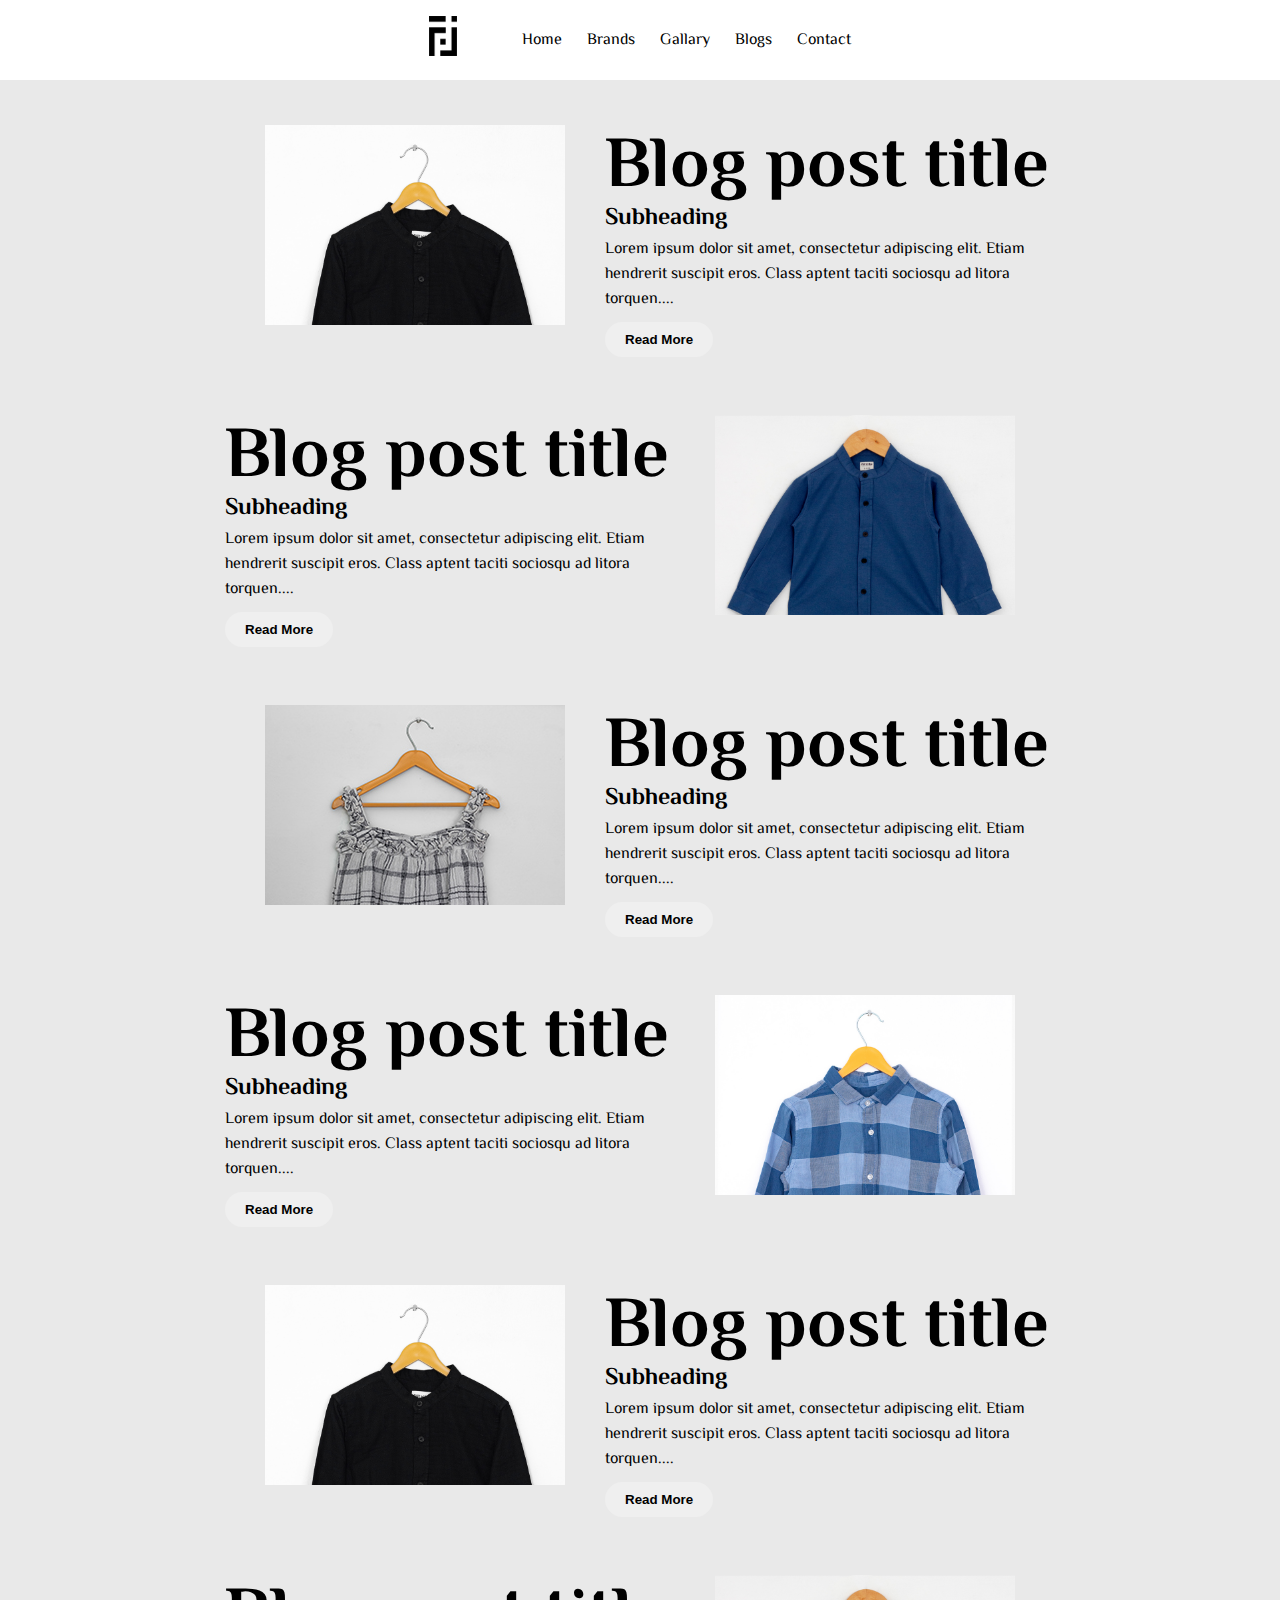
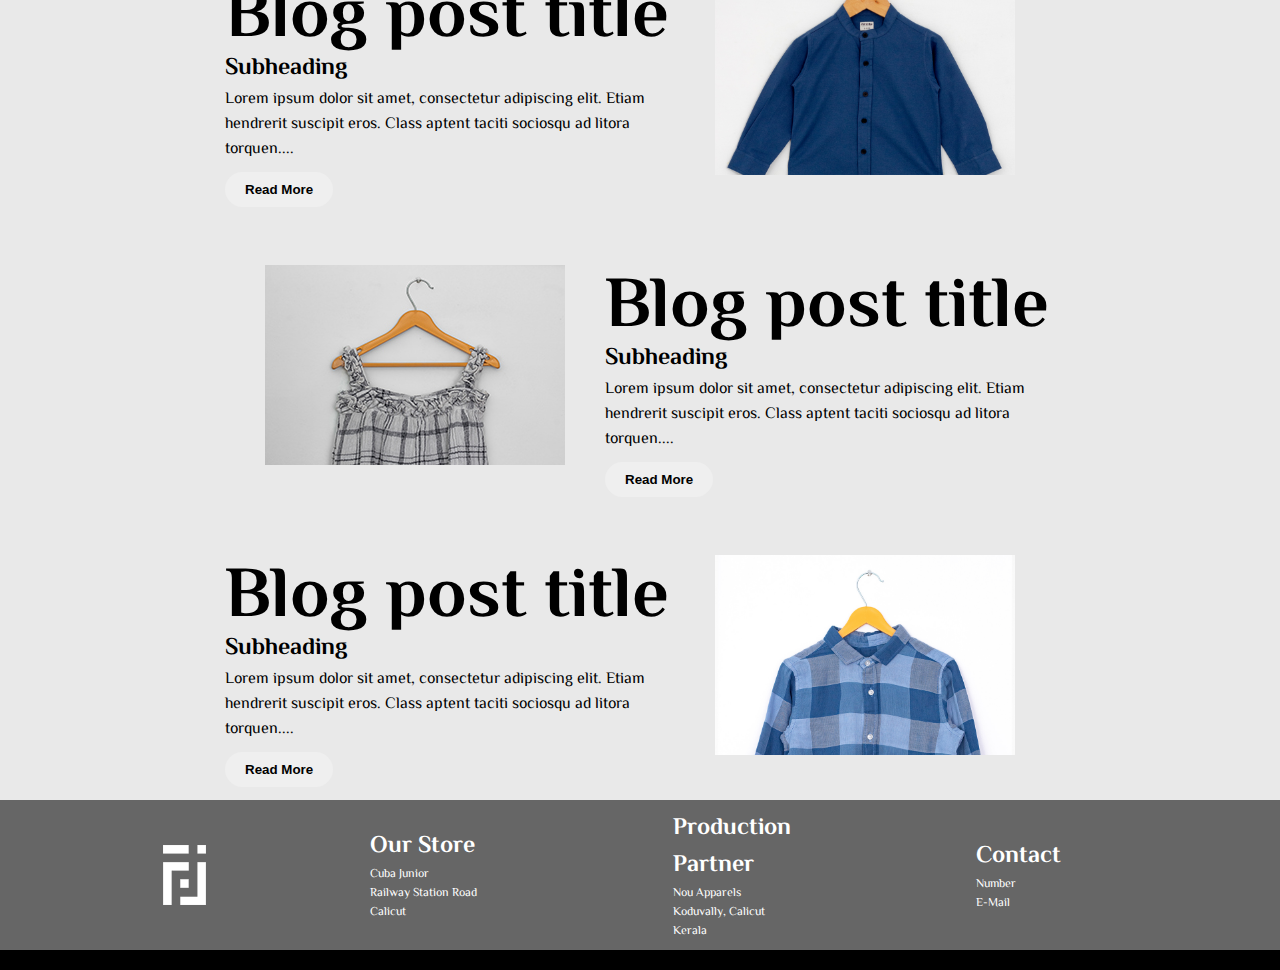
==== blogs.html @ 413bcbee "Removed extensions" ====
<!DOCTYPE html>
<html lang="en">
<head>
    <meta charset="UTF-8">
    <meta http-equiv="X-UA-Compatible" content="IE=edge">
    <meta name="viewport" content="width=device-width, initial-scale=1.0">
    <title>FJ Designs</title>
    <!-- <link rel="stylesheet" href="node_modules/bootstrap/dist/css/bootstrap.css"> -->
    <link rel="stylesheet" href="css/nav.css">
    <link rel="stylesheet" href="css/footer.css">
    <link rel="stylesheet" href="css/blogs.css">
    <link rel="apple-touch-icon" sizes="180x180" href="images/favicon/apple-touch-icon.png">
    <link rel="icon" type="image/png" sizes="32x32" href="images/favicon/favicon-32x32.png">
    <link rel="icon" type="image/png" sizes="16x16" href="images/favicon/favicon-16x16.png">
    <link rel="manifest" href="images/favicon/site.webmanifest">
</head>
<body>
    
        
    <!-- Header section  -->
    <div class="mobile-nav" id="mobilenav">
        <a href="index.html"><img src="images/logos/fj-logo.png" class="header-logo mobile-logo" id="headerlogo" alt=""></a>

        <img src="images/icons/hamburger.svg"  id="hicon" onclick="mobileNavShow()" alt="">
        <img src="images/icons/close-icon.svg"  id="closex" onclick="mobileNavHide()" alt="">
    </div>
    <div id="nav-containerid">
        <a href="index.html"><img class="header-logo mobile-gone" src="images/logos/fj-logo.png" alt=""></a>
        <ul class="container-links">
            <a href="./"><li>Home</li></a>
            <a href="./brands"><li>Brands</li></a>
            <a href="#"><li>Gallary</li></a>
            <a href="./blogs"><li>Blogs</li></a>
            <a href="#footer" onclick="closeForFooter()"><li>Contact</li></a>
        </ul>
    </div>
    <!-- Header section completed -->

<div class="mt"></div>
<div class="blogs-container">
        <div class="blogs">
            <div class="blogs-img-div">
                <img class="blogs-img" src="images/product/black-shirt-blog.jpg" alt="">
            </div>
            <div class="blogs-content">
                <h1>Blog post title</h1>
                <h2>Subheading</h2>
                <p>Lorem ipsum dolor sit amet, consectetur adipiscing elit. Etiam hendrerit suscipit eros. Class aptent taciti sociosqu ad litora torquen....</p>
                <button class="blogs-button">Read More</button>
            </div>
        </div>

        <div class="blogs">

            <div class="blogs-content">
                <h1>Blog post title</h1>
                <h2>Subheading</h2>
                <p>Lorem ipsum dolor sit amet, consectetur adipiscing elit. Etiam hendrerit suscipit eros. Class aptent taciti sociosqu ad litora torquen....</p>
                <button class="blogs-button">Read More</button>
            </div>

            <div class="blogs-img-div">
                <img class="blogs-img" src="images/product/blue-shirt-blog.jpg" alt="">
            </div>
            
        </div>

        <div class="blogs">
            <div class="blogs-img-div">
                <img class="blogs-img" src="images/product/grey-skirt.jpg" alt="">
            </div>
            <div class="blogs-content">
                <h1>Blog post title</h1>
                <h2>Subheading</h2>
                <p>Lorem ipsum dolor sit amet, consectetur adipiscing elit. Etiam hendrerit suscipit eros. Class aptent taciti sociosqu ad litora torquen....</p>
                <button class="blogs-button">Read More</button>
            </div>
        </div>

        <div class="blogs">

            <div class="blogs-content">
                <h1>Blog post title</h1>
                <h2>Subheading</h2>
                <p>Lorem ipsum dolor sit amet, consectetur adipiscing elit. Etiam hendrerit suscipit eros. Class aptent taciti sociosqu ad litora torquen....</p>
                <button class="blogs-button">Read More</button>
            </div>
            
            <div class="blogs-img-div">
                <img class="blogs-img" src="images/product/blue-checks-shirt-blog.jpg" alt="">
            </div>
            
        </div>

        <div class="blogs">
            <div class="blogs-img-div">
                <img class="blogs-img" src="images/product/black-shirt-blog.jpg" alt="">
            </div>
            <div class="blogs-content">
                <h1>Blog post title</h1>
                <h2>Subheading</h2>
                <p>Lorem ipsum dolor sit amet, consectetur adipiscing elit. Etiam hendrerit suscipit eros. Class aptent taciti sociosqu ad litora torquen....</p>
                <button class="blogs-button">Read More</button>
            </div>
        </div>

        <div class="blogs">

            <div class="blogs-content">
                <h1>Blog post title</h1>
                <h2>Subheading</h2>
                <p>Lorem ipsum dolor sit amet, consectetur adipiscing elit. Etiam hendrerit suscipit eros. Class aptent taciti sociosqu ad litora torquen....</p>
                <button class="blogs-button">Read More</button>
            </div>

            <div class="blogs-img-div">
                <img class="blogs-img" src="images/product/blue-shirt-blog.jpg" alt="">
            </div>
            
        </div>

        <div class="blogs">
            <div class="blogs-img-div">
                <img class="blogs-img" src="images/product/grey-skirt.jpg" alt="">
            </div>
            <div class="blogs-content">
                <h1>Blog post title</h1>
                <h2>Subheading</h2>
                <p>Lorem ipsum dolor sit amet, consectetur adipiscing elit. Etiam hendrerit suscipit eros. Class aptent taciti sociosqu ad litora torquen....</p>
                <button class="blogs-button">Read More</button>
            </div>
        </div>

        <div class="blogs">

            <div class="blogs-content">
                <h1>Blog post title</h1>
                <h2>Subheading</h2>
                <p>Lorem ipsum dolor sit amet, consectetur adipiscing elit. Etiam hendrerit suscipit eros. Class aptent taciti sociosqu ad litora torquen....</p>
                <button class="blogs-button">Read More</button>
            </div>
            
            <div class="blogs-img-div">
                <img class="blogs-img" src="images/product/blue-checks-shirt-blog.jpg" alt="">
            </div>
            
        </div>

</div>

        <!-- Footer Section  -->
        <div id="footer" class="footer">
            <img class="logo-footer" src="images/logos/fj-logo-white.png" alt="">
            <div class="footer-box">
                <h2>Our Store</h2>
                <p>Cuba Junior <br>Railway Station Road <br>     Calicut</p>
                
            </div>
            <div class="footer-box">
                <h2>Production Partner</h2>
                <p>Nou Apparels <br>Koduvally, Calicut <br>Kerala</p>
            </div>
            <div class="footer-box">
                <h2>Contact</h2>
                <p>Number <br> E-Mail</p>
            </div>
        </div>

        <div class="copyright"></div>

        <!-- Completed footer section  -->
        <script src="main.js"></script>
</body>
</html>
---- css/nav.css ----
@import url('https://fonts.googleapis.com/css2?family=El+Messiri:wght@400;500;600;700&display=swap');
html, body{
    margin: 0;
    padding: 0;
    scroll-behavior: smooth;
    font-family: 'El Messiri', sans-serif;
}*{
    /* Document Colours  */
    --gray:#e9e9e9;
    --dark-gray:#666;
    --black: #000;
    --brown:#754047;
    --white: #fff;
    --blue: #3C4165;
    --light-peach: #F3C2B7;
    --peach: #EB9C7B;
    --transparent:#00000000;
}.mobile-nav{
    display: none;
    z-index: 5;
    width: 100%;
    height: 80px;
    align-items: center;
    justify-content: space-between;
    position: fixed;
    background-color: var(--white);
}#nav-containerid{
    width: 100%;
    height: 80px;
    display: flex;
    align-items: center;
    justify-content: center;
    position: fixed;
    transform: translateX(0%);
    z-index: 1;
    background-color: var(--white);
}.header-logo{
    height: 40px;
    width: auto;
    cursor: pointer;
}.container-links{
    display: flex;
}.container-links a{
    text-decoration: none;
    cursor: pointer;
}.container-links > a > li{
    list-style: none;
    cursor: pointer;
    margin-left: 25px;
    color: var(--black);
}#hicon{
    position: absolute;
    right: 30px;
    height: 45px;
    width: auto;
    z-index: 5;
    transition: 300ms ease-in-out;
    margin-bottom: 5px;
}#closex{
    position: absolute;
    right: 30px;
    height: 0px;
    width: auto;
    z-index: 5;
    transition: 300ms ease-in-out;
    margin-bottom: 5px;
}
.mobile-logo{
    position: relative;
    transition: 300ms ease-in-out;
    margin-left: 30px;
}@media screen and (max-width:767px){
    .mobile-nav{
        display: flex;
    }#nav-containerid{
        height: 100vh;
        justify-content: center;
        align-items: center;
        transform: translateX(-100%);
    }.container-links{
        flex-direction: column;
        justify-content: center;
        align-items: center;
        padding: 0;
    }.container-links > a > li{
        margin: 0;
        margin-bottom: 20px;
        font-size: 18px;
    }.mobile-gone{
        display: none;
    }
}
@media screen and (max-width:600px){
    #nav-containerid{
        transition: 300ms ease-in-out;
    }
}
---- css/footer.css ----
@import url('https://fonts.googleapis.com/css2?family=El+Messiri:wght@400;500;600;700&display=swap');
*{
    /* Document Colours  */
    --gray:#e9e9e9;
    --dark-gray:#666;
    --black: #000;
    --brown:#754047;
    --white: #fff;
    --blue: #3C4165;
    --light-peach: #F3C2B7;
    --peach: #EB9C7B;
}html, body{
    scroll-behavior: smooth;
    font-family: 'El Messiri', sans-serif;
    background-color: var(--gray);
}.footer{
    height: 150px;
    width: 100%;
    background-color: var(--dark-gray);
    color: var(--white);
    display: flex;
    align-items: center;
    justify-content: space-evenly;

}.logo-footer{
    height: 60px;
    width: auto;
}.footer-box{
    height: 100%;
    width: 140px;
    display: flex;
    flex-direction: column;
    align-items: flex-start;
    justify-content: center;
}.footer-box > h2{
    margin-bottom: 10px;
    margin: 0;
}.footer-box > p{
    font-size: 12px;
    margin: 0;
}.copyright{
    height: 20px;
    width: 100%;
    background-color: #000;
}@media  screen and (max-width:650px) {
    .footer{
        flex-direction: column;
        height: auto;
        align-items: flex-start;
    }.logo-footer{
        padding: 20px;
    }.footer-box{
        width: 50%;
        padding: 20px;
        height: auto;
    }
}
---- css/blogs.css ----
.mt{
    width: 100%;
    height: 80px;
}.blogs-container{
    width: 100%;
    height: auto;
    display: flex;
    align-items: center;
    flex-direction: column;
    justify-content: center;
}.blogs{
    width: 80%;
    height: 250px;
    margin: 20px;
    display: flex;
    align-items: center;
    justify-content: center;
}.blogs-img-div{
    width: 30%;
    margin: 40px;
    width: 300px;
    height: 200px;
    overflow: hidden;

}.blogs-img{
    width: 100%;
    height: 100%;
    object-fit: cover;
}.blogs-content{
    display: flex;
    flex-direction: column;
    justify-content: center;
    align-items: flex-start;
}.blogs-content > h1{
    margin: 0;
    font-size: 72px;
    margin-top: 20px;
}.blogs-content > h2{
    margin: 0;
    margin-top: -25px;
}.blogs-content > p{
    width: 450px;
    margin: 0;
}.blogs-button{
    padding: 10px 20px;
    border: none;
    border-radius: 25px;
    font-weight: bold;
    margin-top: 10px;
}
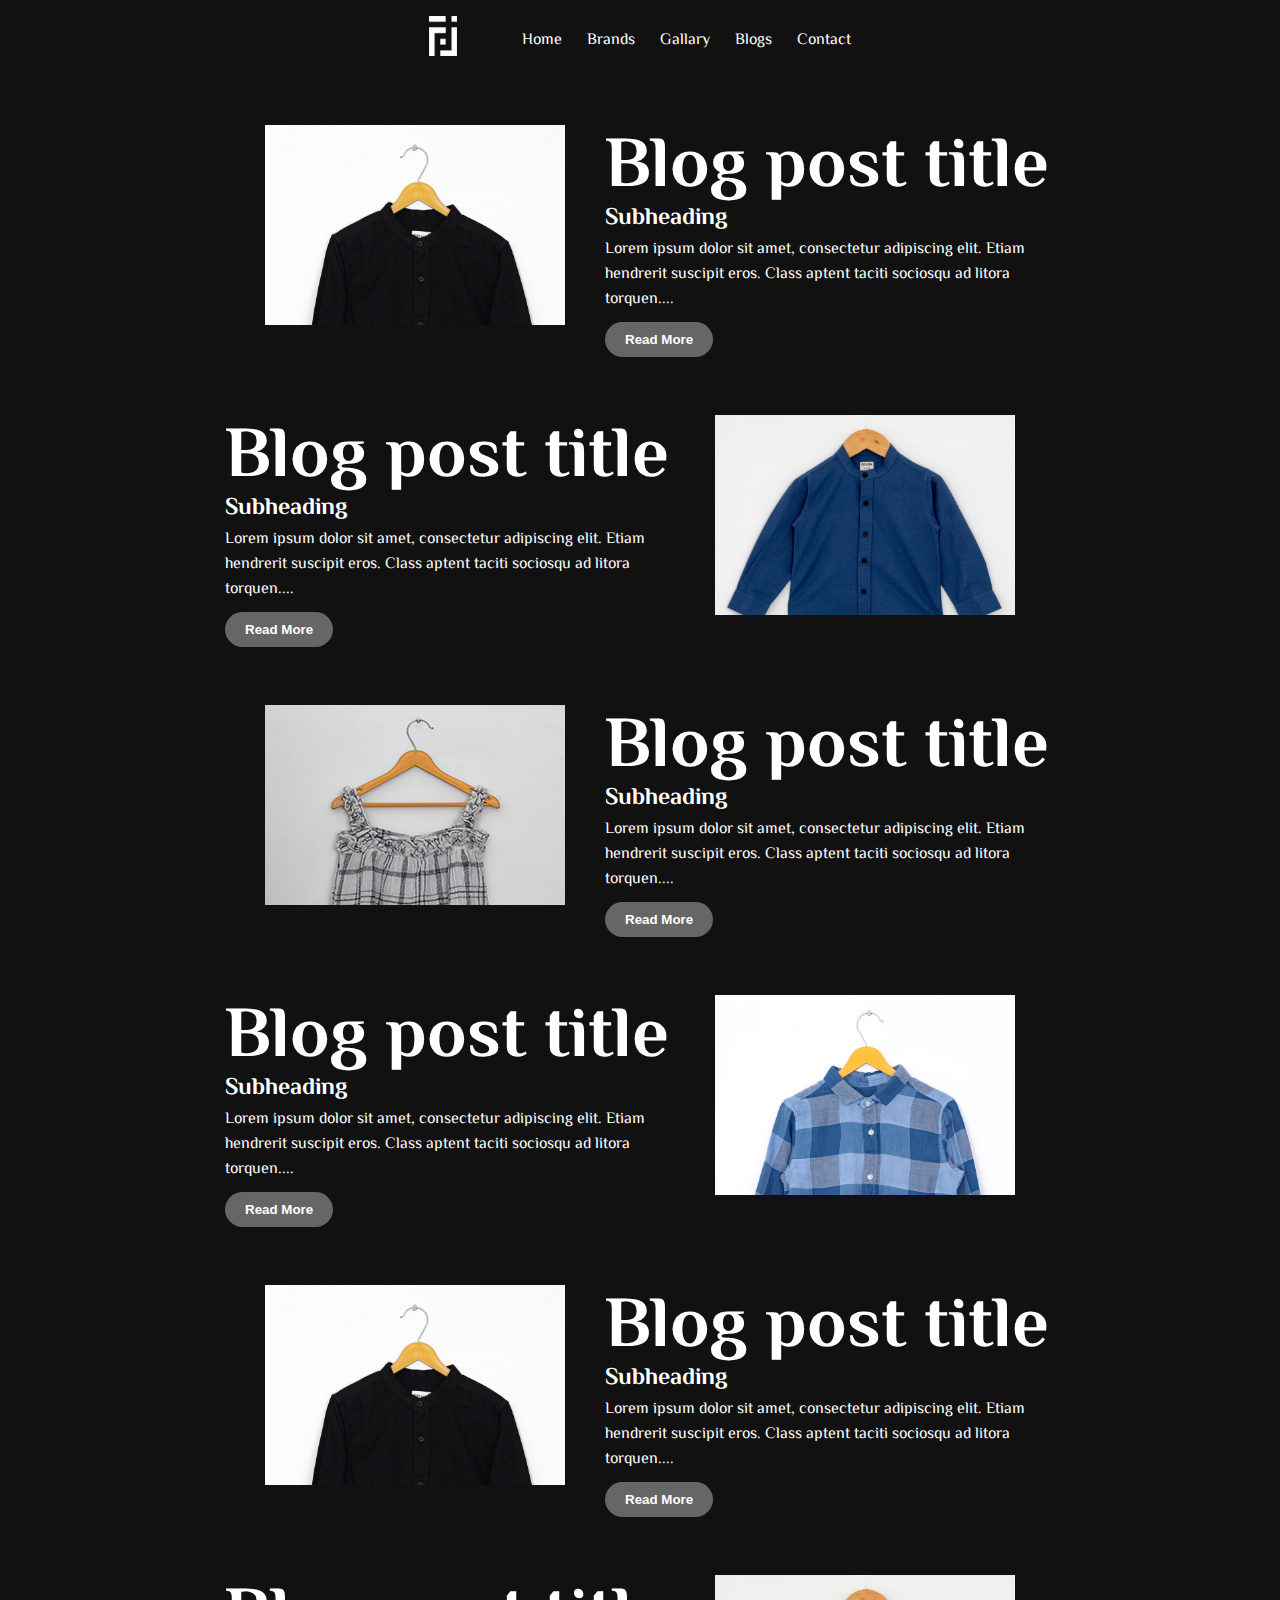
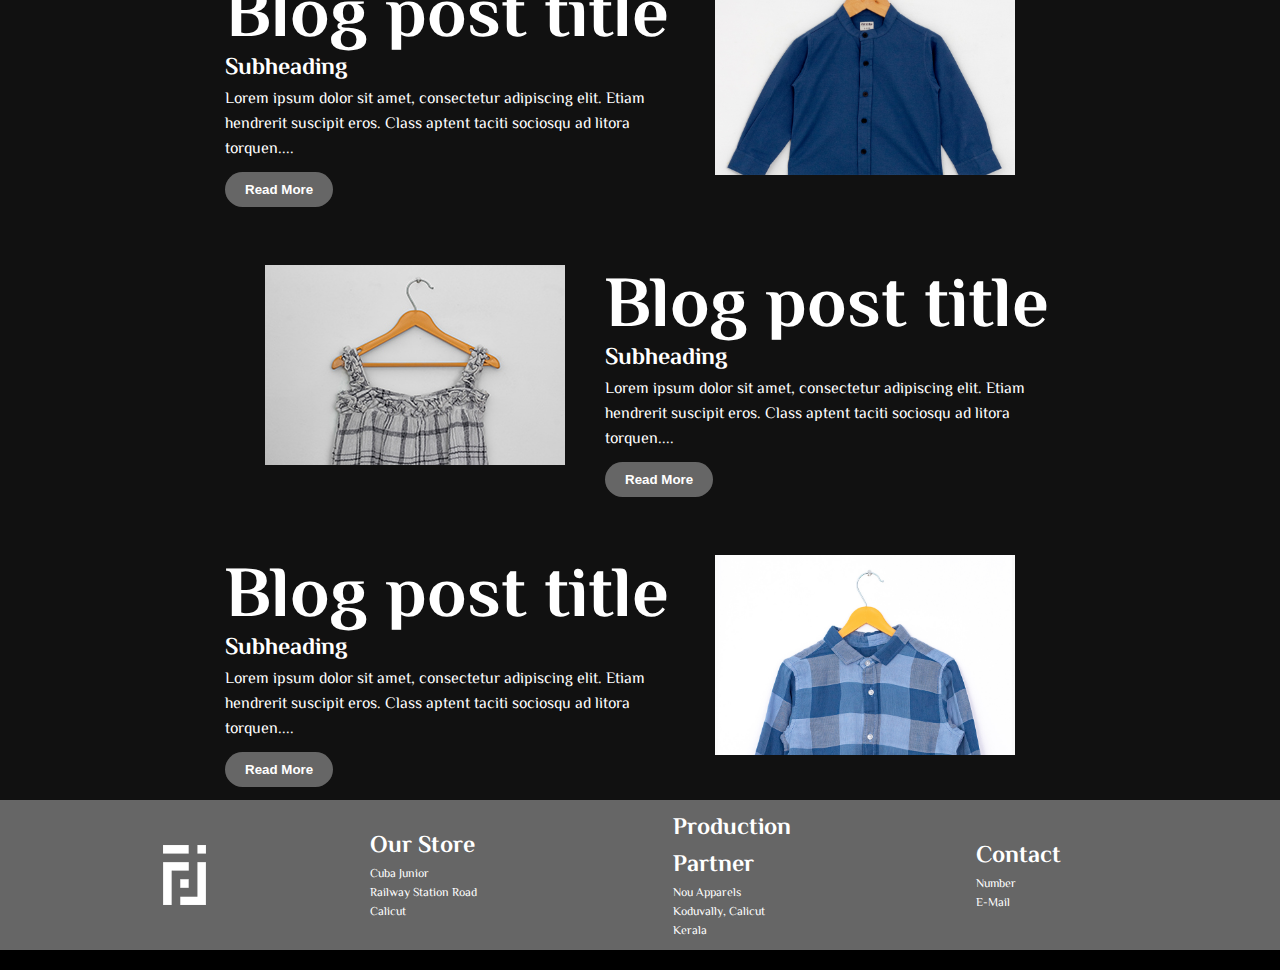
==== commit 5c013f6f: "Brand Page responsive" ====
--- a/blogs.html
+++ b/blogs.html
@@ -4,8 +4,9 @@
     <meta charset="UTF-8">
     <meta http-equiv="X-UA-Compatible" content="IE=edge">
     <meta name="viewport" content="width=device-width, initial-scale=1.0">
-    <title>FJ Designs</title>
-    <!-- <link rel="stylesheet" href="node_modules/bootstrap/dist/css/bootstrap.css"> -->
+    <meta name="description" content="Fashion BLogs From FJ Designs">
+    <meta name="author" content="Melbin Jacob">
+    <title>Blogs From Fj Designs</title>
     <link rel="stylesheet" href="css/nav.css">
     <link rel="stylesheet" href="css/footer.css">
     <link rel="stylesheet" href="css/blogs.css">
@@ -19,18 +20,18 @@
         
     <!-- Header section  -->
     <div class="mobile-nav" id="mobilenav">
-        <a href="index.html"><img src="images/logos/fj-logo.png" class="header-logo mobile-logo" id="headerlogo" alt=""></a>
+        <a href="index.html"><img src="images/logos/fj-logo-white.png" class="header-logo mobile-logo" id="headerlogo" alt=""></a>
 
-        <img src="images/icons/hamburger.svg"  id="hicon" onclick="mobileNavShow()" alt="">
-        <img src="images/icons/close-icon.svg"  id="closex" onclick="mobileNavHide()" alt="">
+        <img src="images/icons/hamburger-white.svg"  id="hicon" onclick="mobileNavShow()" alt="">
+        <img src="images/icons/close-icon-white.svg"  id="closex" onclick="mobileNavHide()" alt="">
     </div>
     <div id="nav-containerid">
-        <a href="index.html"><img class="header-logo mobile-gone" src="images/logos/fj-logo.png" alt=""></a>
+        <a href="index.html"><img class="header-logo mobile-gone" src="images/logos/fj-logo-white.png" alt=""></a>
         <ul class="container-links">
-            <a href="./"><li>Home</li></a>
-            <a href="./brands"><li>Brands</li></a>
-            <a href="#"><li>Gallary</li></a>
-            <a href="./blogs"><li>Blogs</li></a>
+            <a href="./index.html"><li>Home</li></a>
+            <a href="./brands.html"><li>Brands</li></a>
+            <a href="./gallary.html"><li>Gallary</li></a>
+            <a href="./blogs.html"><li>Blogs</li></a>
             <a href="#footer" onclick="closeForFooter()"><li>Contact</li></a>
         </ul>
     </div>
--- a/css/nav.css
+++ b/css/nav.css
@@ -8,7 +8,7 @@
     /* Document Colours  */
     --gray:#e9e9e9;
     --dark-gray:#666;
-    --black: #000;
+    --black: #111;
     --brown:#754047;
     --white: #fff;
     --blue: #3C4165;
@@ -23,7 +23,7 @@
     align-items: center;
     justify-content: space-between;
     position: fixed;
-    background-color: var(--white);
+    background-color: var(--black);
 }#nav-containerid{
     width: 100%;
     height: 80px;
@@ -33,7 +33,7 @@
     position: fixed;
     transform: translateX(0%);
     z-index: 1;
-    background-color: var(--white);
+    background-color: var(--black);
 }.header-logo{
     height: 40px;
     width: auto;
@@ -47,7 +47,7 @@
     list-style: none;
     cursor: pointer;
     margin-left: 25px;
-    color: var(--black);
+    color: var(--white);
 }#hicon{
     position: absolute;
     right: 30px;
--- a/css/footer.css
+++ b/css/footer.css
@@ -3,7 +3,7 @@
     /* Document Colours  */
     --gray:#e9e9e9;
     --dark-gray:#666;
-    --black: #000;
+    --black: #111;
     --brown:#754047;
     --white: #fff;
     --blue: #3C4165;
@@ -12,7 +12,8 @@
 }html, body{
     scroll-behavior: smooth;
     font-family: 'El Messiri', sans-serif;
-    background-color: var(--gray);
+    background-color: var(--black);
+    color: var(--white);
 }.footer{
     height: 150px;
     width: 100%;
--- a/css/blogs.css
+++ b/css/blogs.css
@@ -1,4 +1,15 @@
-.mt{
+*{
+    /* Document Colours  */
+    --gray:#e9e9e9;
+    --dark-gray:#666;
+    --black: #111;
+    --brown:#754047;
+    --white: #fff;
+    --blue: #3C4165;
+    --light-peach: #F3C2B7;
+    --peach: #EB9C7B;
+    --transparent:#00000000;
+}.mt{
     width: 100%;
     height: 80px;
 }.blogs-container{
@@ -9,14 +20,13 @@
     flex-direction: column;
     justify-content: center;
 }.blogs{
-    width: 80%;
+    width: 900px;
     height: 250px;
     margin: 20px;
     display: flex;
     align-items: center;
     justify-content: center;
 }.blogs-img-div{
-    width: 30%;
     margin: 40px;
     width: 300px;
     height: 200px;
@@ -42,9 +52,30 @@
     width: 450px;
     margin: 0;
 }.blogs-button{
+    color: var(--white);
+    background-color: var(--dark-gray);
     padding: 10px 20px;
     border: none;
     border-radius: 25px;
     font-weight: bold;
     margin-top: 10px;
 }
+@media screen and (max-width:900px) {
+    .blogs{
+        width: auto;
+        height: auto;
+        flex-direction: column;
+    }
+    .blogs-content{
+        align-items: center;
+        justify-content: center;
+    }
+    .blogs-content h1{
+        font-size: 52px;
+        margin: 10px;
+    }
+    .blogs-content > p{
+        width: auto;
+        padding: 0 50px;
+    }
+}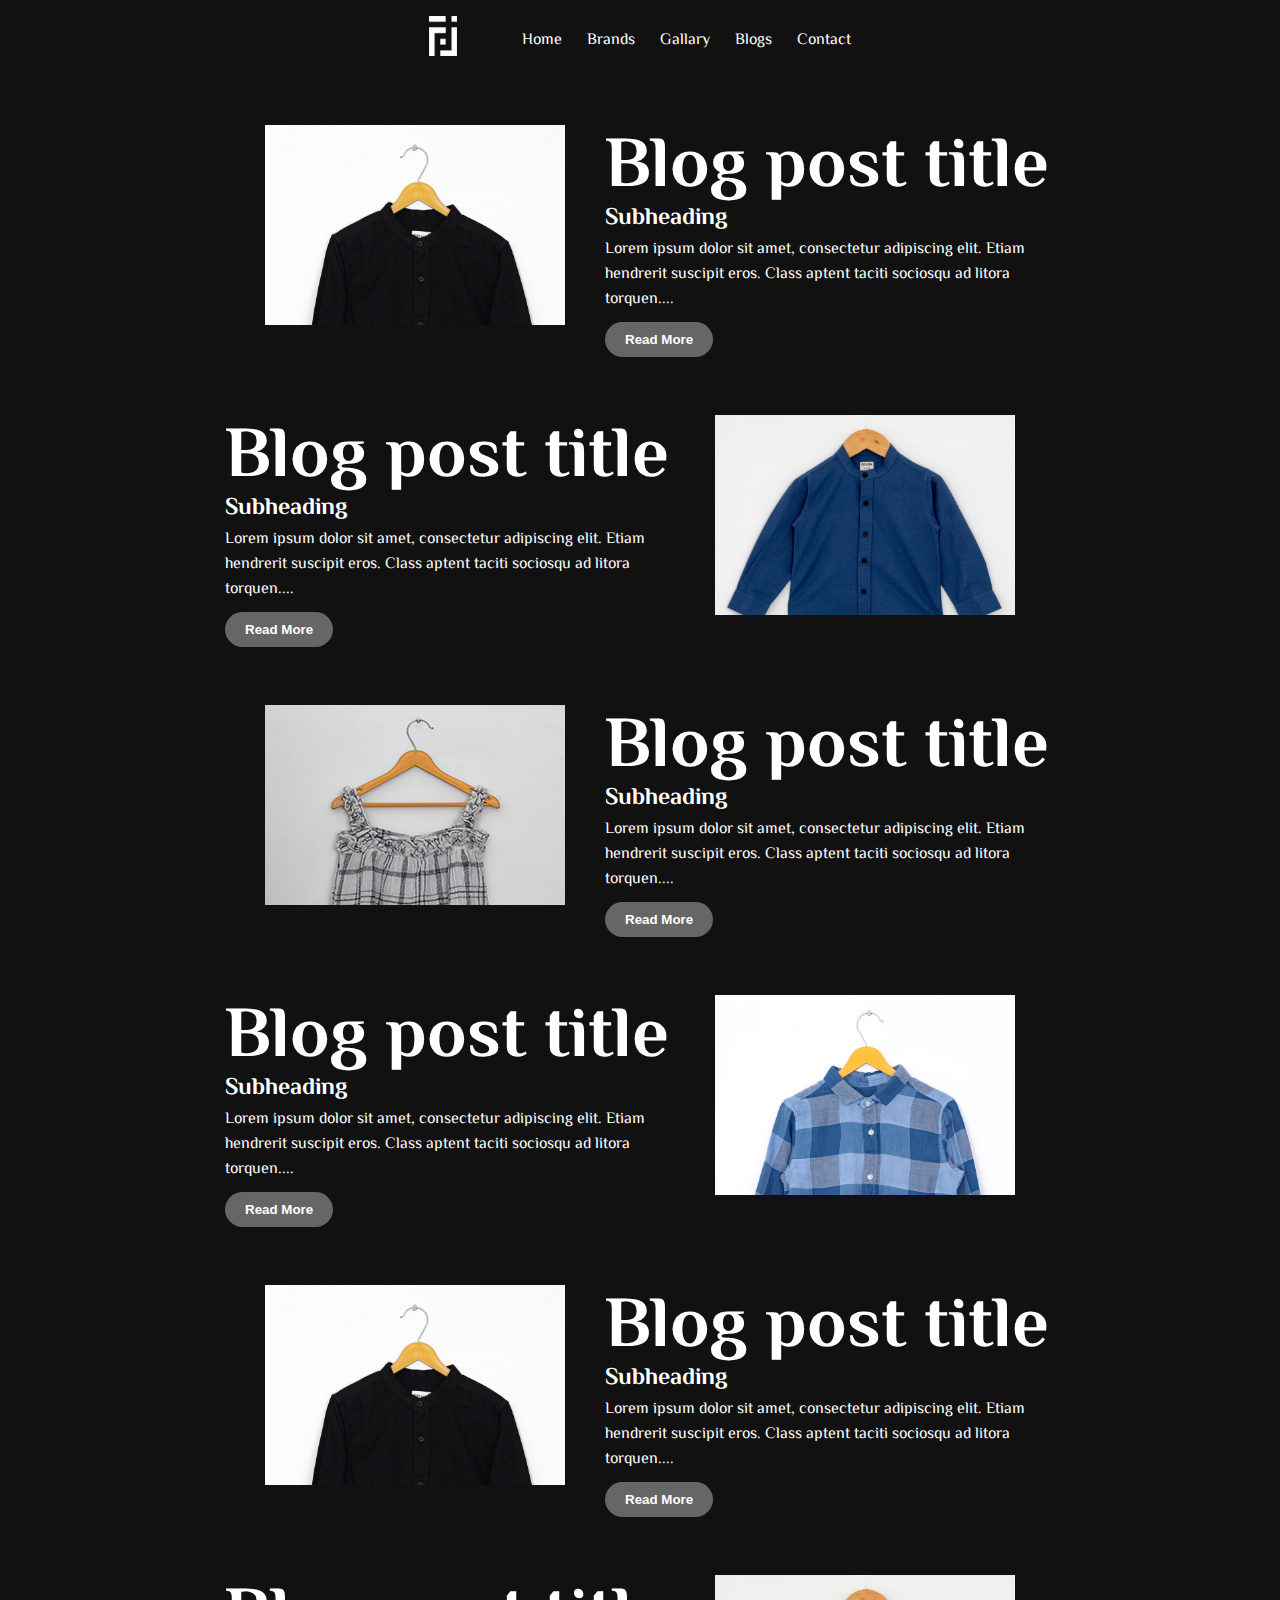
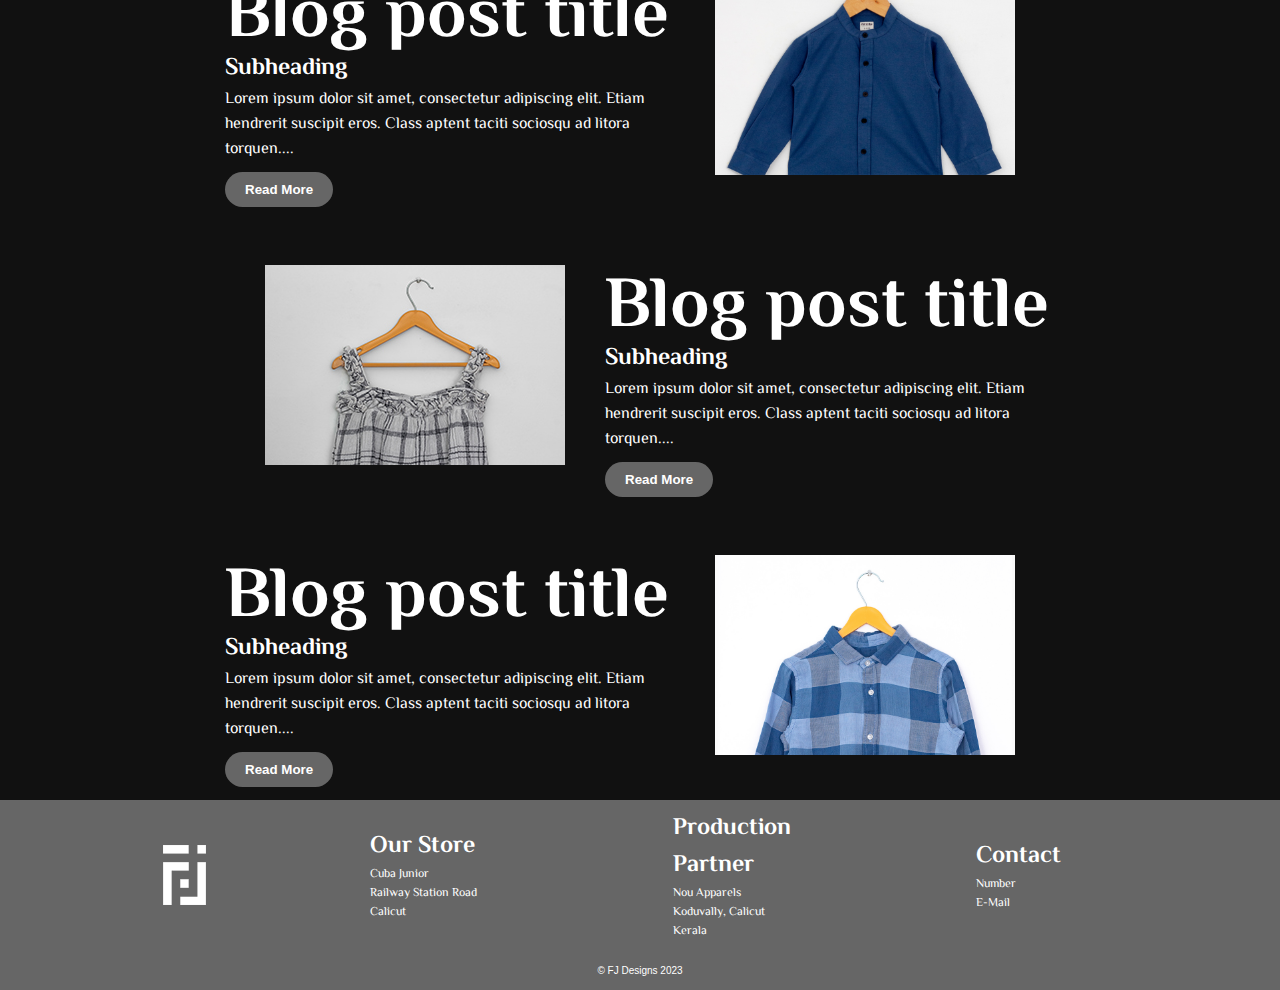
==== commit d1a98dff: "Copyright" ====
--- a/blogs.html
+++ b/blogs.html
@@ -167,7 +167,9 @@
             </div>
         </div>
 
-        <div class="copyright"></div>
+        <div class="copyright">
+           <p>© FJ Designs 2023</p>
+        </div>
 
         <!-- Completed footer section  -->
         <script src="main.js"></script>
--- a/css/footer.css
+++ b/css/footer.css
@@ -40,9 +40,16 @@
     font-size: 12px;
     margin: 0;
 }.copyright{
-    height: 20px;
+    background-color: var(--dark-gray);
+    height: 40px;
     width: 100%;
-    background-color: #000;
+    color: var(--white);
+    margin: 0;
+    display: flex;
+    align-items: center;
+    justify-content: center;
+    font-size: 10px;
+    font-family: sans-serif;
 }@media  screen and (max-width:650px) {
     .footer{
         flex-direction: column;
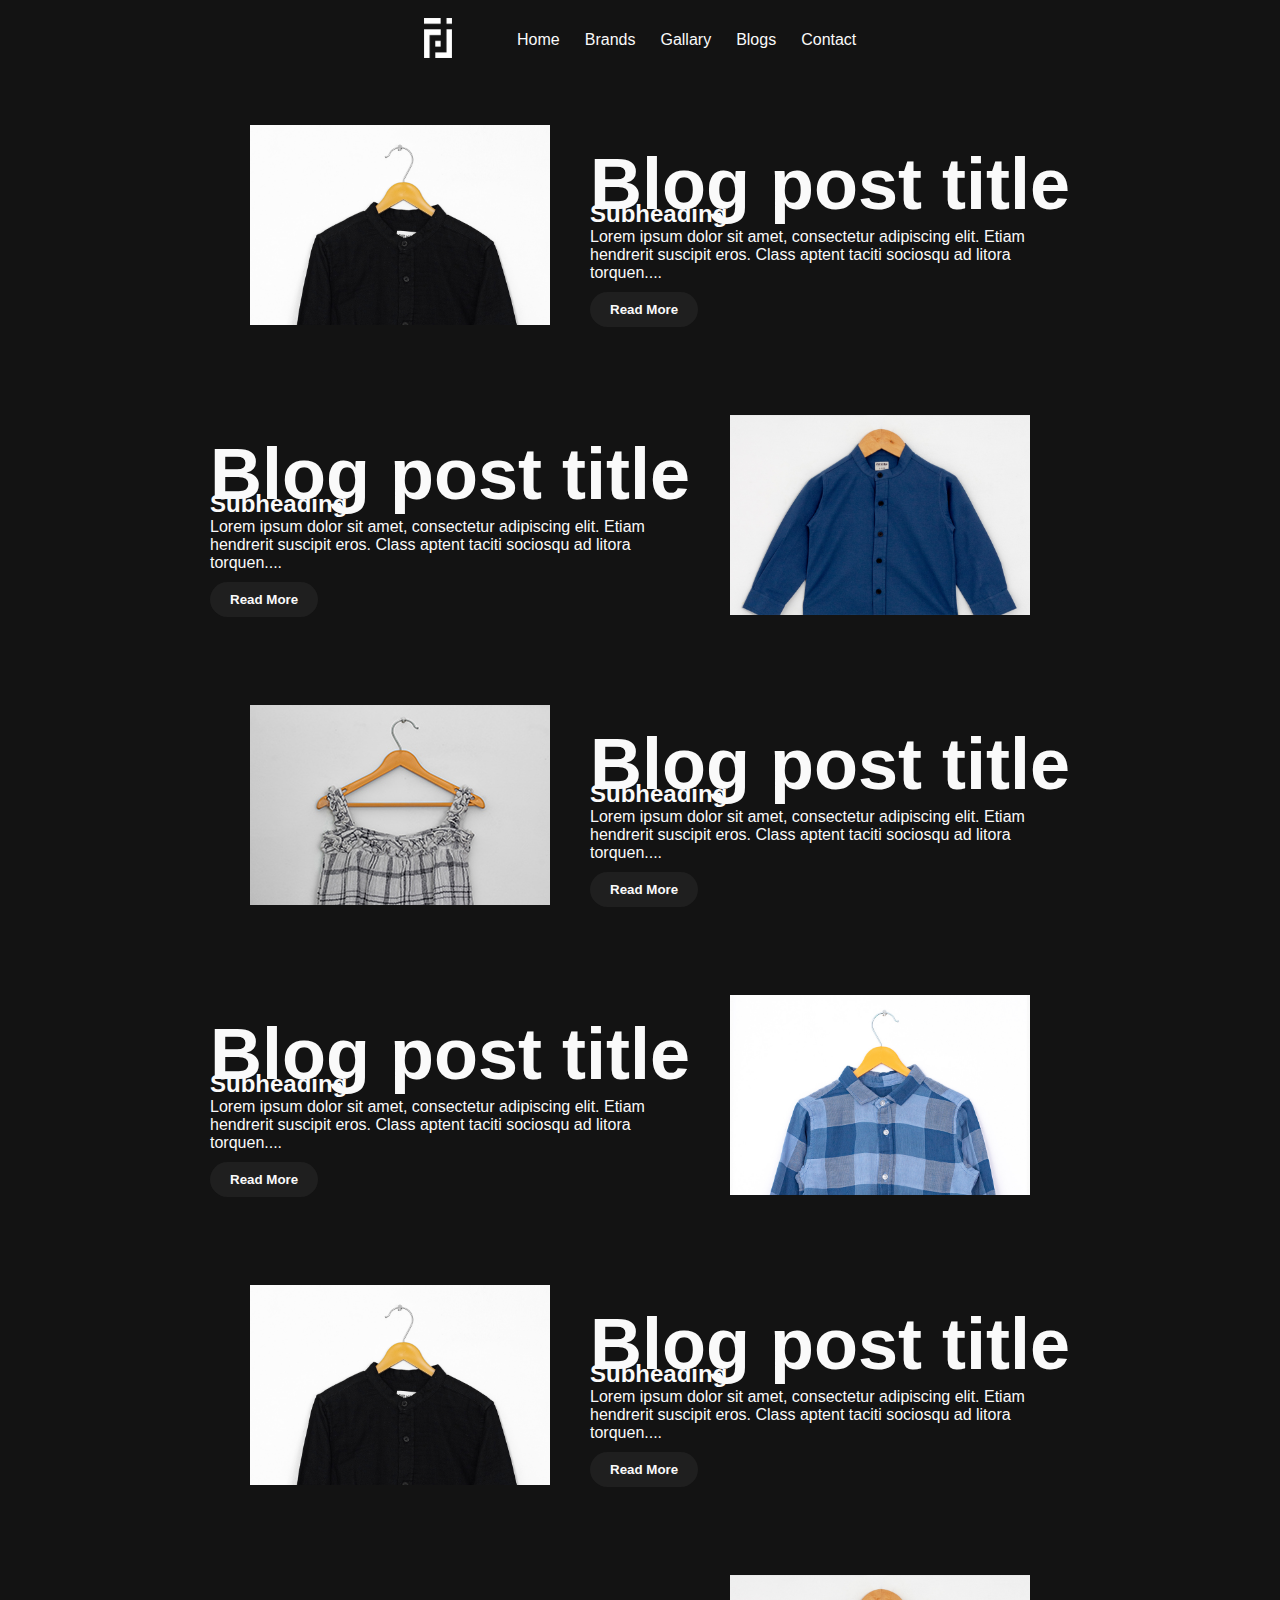
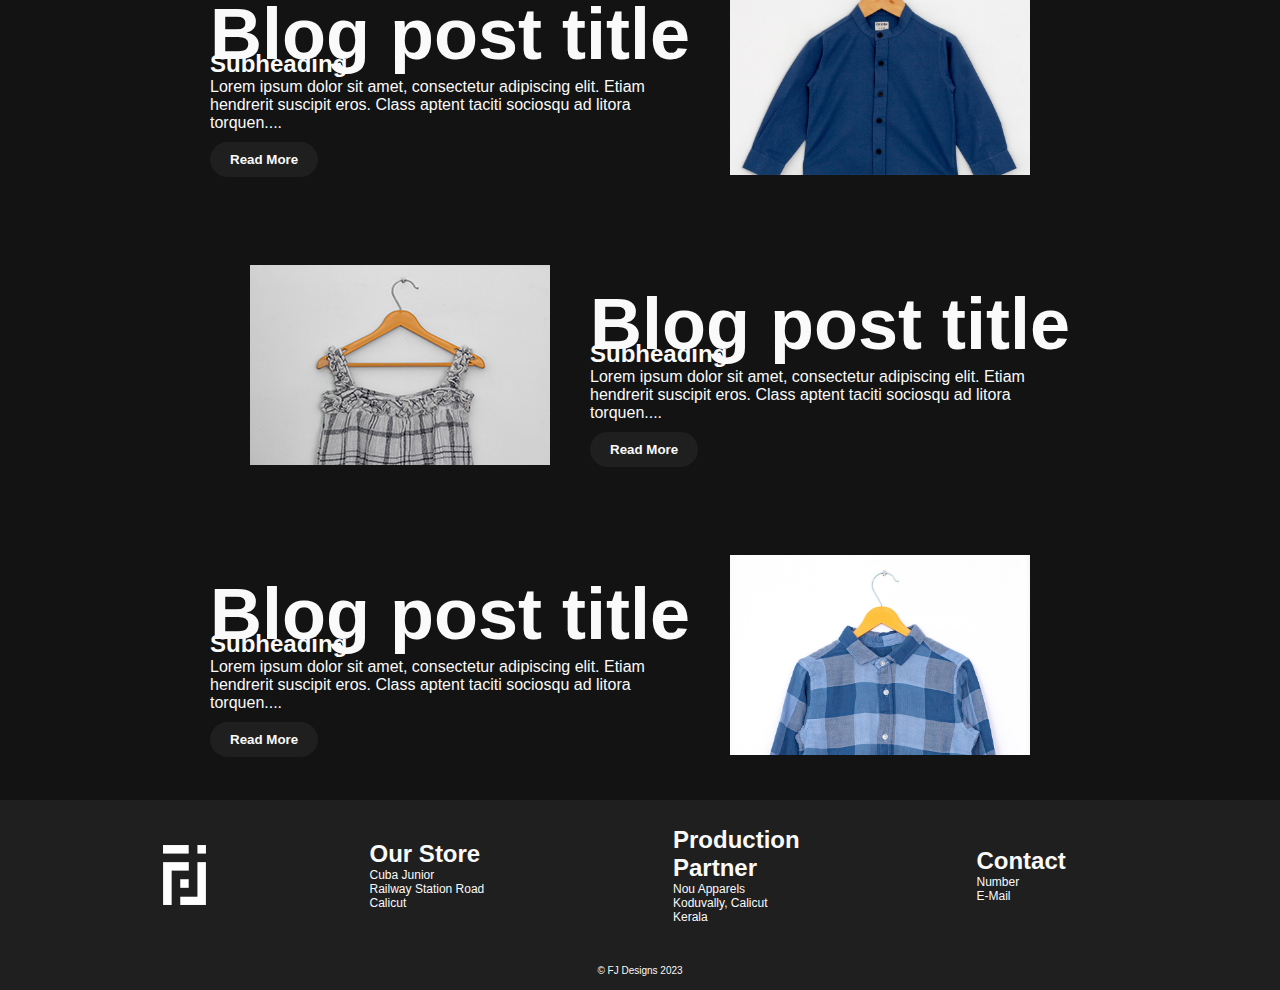
==== commit bd696047: "3d balls" ====
--- a/blogs.html
+++ b/blogs.html
@@ -1,6 +1,7 @@
 <!DOCTYPE html>
 <html lang="en">
 <head>
+    <script src="js/scrollOnRefresh.js"></script>
     <meta charset="UTF-8">
     <meta http-equiv="X-UA-Compatible" content="IE=edge">
     <meta name="viewport" content="width=device-width, initial-scale=1.0">
@@ -172,6 +173,6 @@
         </div>
 
         <!-- Completed footer section  -->
-        <script src="main.js"></script>
+        <script src="js/main.js"></script>
 </body>
 </html>--- a/css/nav.css
+++ b/css/nav.css
@@ -1,21 +1,11 @@
 @import url('https://fonts.googleapis.com/css2?family=El+Messiri:wght@400;500;600;700&display=swap');
+@import url(colors.css);
 html, body{
     margin: 0;
     padding: 0;
     scroll-behavior: smooth;
     font-family: 'El Messiri', sans-serif;
-}*{
-    /* Document Colours  */
-    --gray:#e9e9e9;
-    --dark-gray:#666;
-    --black: #111;
-    --brown:#754047;
-    --white: #fff;
-    --blue: #3C4165;
-    --light-peach: #F3C2B7;
-    --peach: #EB9C7B;
-    --transparent:#00000000;
-}.mobile-nav{
+}*.mobile-nav{
     display: none;
     z-index: 5;
     width: 100%;
--- a/css/footer.css
+++ b/css/footer.css
@@ -1,20 +1,4 @@
-@import url('https://fonts.googleapis.com/css2?family=El+Messiri:wght@400;500;600;700&display=swap');
-*{
-    /* Document Colours  */
-    --gray:#e9e9e9;
-    --dark-gray:#666;
-    --black: #111;
-    --brown:#754047;
-    --white: #fff;
-    --blue: #3C4165;
-    --light-peach: #F3C2B7;
-    --peach: #EB9C7B;
-}html, body{
-    scroll-behavior: smooth;
-    font-family: 'El Messiri', sans-serif;
-    background-color: var(--black);
-    color: var(--white);
-}.footer{
+.footer{
     height: 150px;
     width: 100%;
     background-color: var(--dark-gray);
--- a/css/blogs.css
+++ b/css/blogs.css
@@ -1,15 +1,5 @@
-*{
-    /* Document Colours  */
-    --gray:#e9e9e9;
-    --dark-gray:#666;
-    --black: #111;
-    --brown:#754047;
-    --white: #fff;
-    --blue: #3C4165;
-    --light-peach: #F3C2B7;
-    --peach: #EB9C7B;
-    --transparent:#00000000;
-}.mt{
+@import url("colors.css");
+.mt{
     width: 100%;
     height: 80px;
 }.blogs-container{
